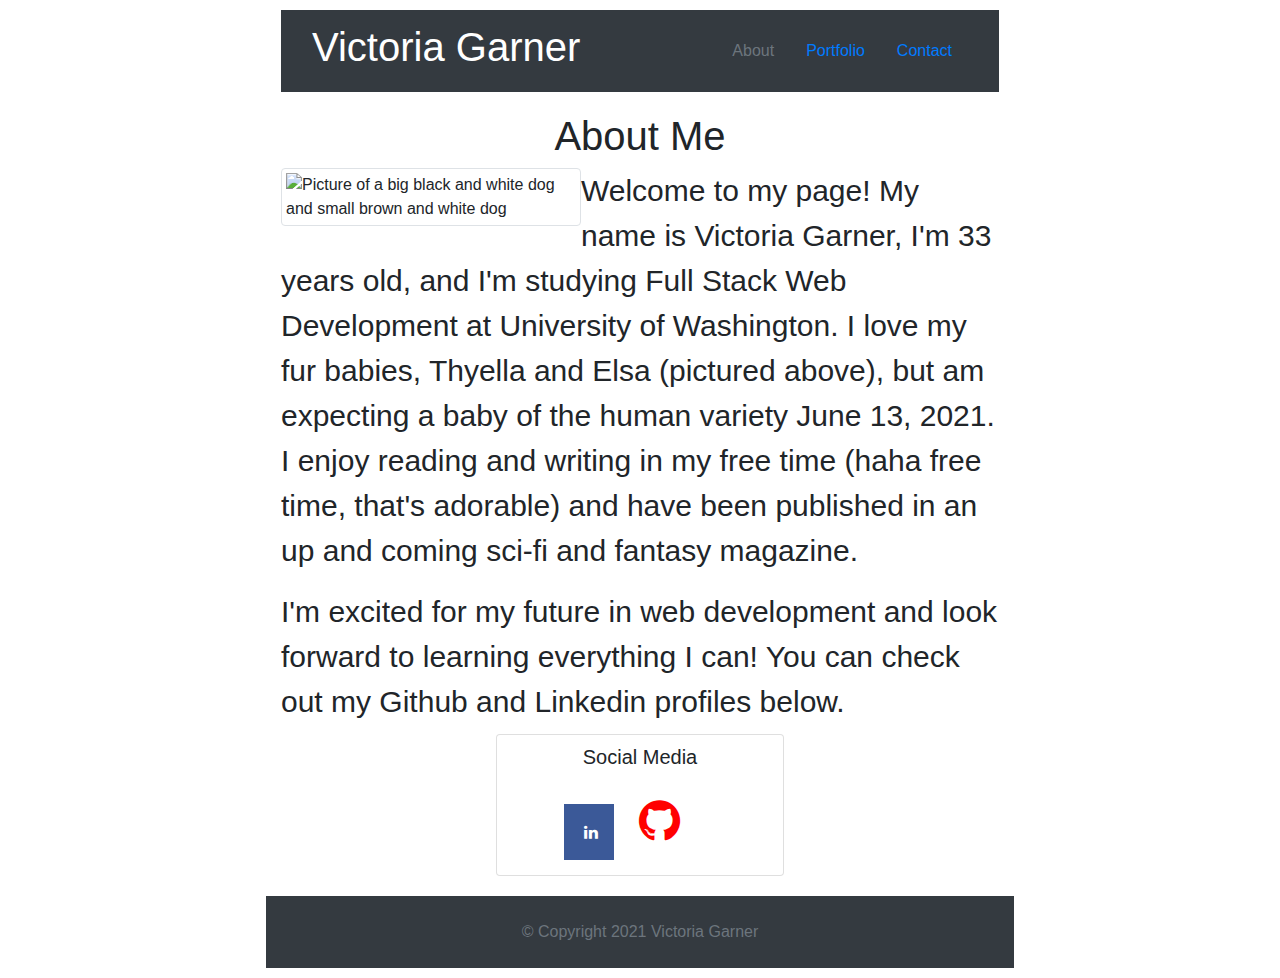
==== index.html @ 30bffe57 "Lower cased "Index"" ====
<!DOCTYPE html>
<html lang="en-us">

<head>
  <meta charset="UTF-8">
  <title>About</title>
  <link rel="stylesheet" href="./Assets/Home.style.css">
  <!-- We link our html to the Bootstrap CDN -->
  <link rel="stylesheet" href="https://maxcdn.bootstrapcdn.com/bootstrap/4.0.0/css/bootstrap.min.css">
  <link rel="stylesheet" href="https://stackpath.bootstrapcdn.com/font-awesome/4.7.0/css/font-awesome.min.css">
  <meta name="viewport" content="width=device-width, initial-scale=1.0">
</head>

<body>
  <main>
      <!--Navigation-->
      <div class="center">
      <div class="col-md-12 col-md-offset-2">
      <nav class="navbar navbar-dark bg-dark">
        <article class="container">
          <span class="navbar-brand mb-0 h1"><h1>Victoria Garner</h1> </span>
          <!--Navigation Items-->  
          <ul class="nav justify-content-end">
                <li class="nav-item">
                <a class="nav-link disabled" href="./index">About</a>
                </li>
                <li class="nav-item">
                <a class="nav-link" href="./Portfolio.html" >Portfolio</a>
                </li>
                <li class="nav-item">
                <a class="nav-link" href="./Contact.html">Contact</a>
                </li>
                </ul>
            </div>
             </div>
            </div>
           </nav>

      <!--Header, Picture, Bio-->     
      <div class="center">
      <div class="container">
      <header><h1 class="text-center">About Me</h1></header>
        <img src="https://by3301files.storage.live.com/[base64]/20171013_201407.jpg?psid=1&width=673&height=897" 
         alt="Picture of a big black and white dog and small brown and white dog"class="img-thumbnail">
          <p>Welcome to my page! My name is Victoria Garner, I'm 33 years old, and I'm studying Full 
          Stack Web Development at University of Washington. I love my fur babies, Thyella and Elsa 
          (pictured above), but am expecting a baby of the human variety June 13, 2021. I enjoy reading 
          and writing in my free time (haha free time, that's adorable) and have been published in an up and 
          coming sci-fi and fantasy magazine.</p>
          <p2>I'm excited for my future in web development and look forward to learning everything I can! 
          You can check out my Github and Linkedin profiles below.</p2>
      </div>

      <!--Social Media-->
      <div class="center">
      <link rel="stylesheet" href="https://cdnjs.cloudflare.com/ajax/libs/font-awesome/4.7.0/css/font-awesome.min.css">
      <div class="card" style="width: 18rem;">
      <div class="center" class="card-body">
        <h5 class="text-center" class="card-title">Social Media</h5>
        <a href="https://www.linkedin.com/in/victoria-garner-149a24116" class="fa fa-linkedin"></a>
      <a href="https://github.com/MsMischief" class="fa fa-github" style="font-size:48px;color:red"></a>
      </div>
      </div>
      </div>
      
   

        <!--Last, but not least, and certainly not without considerable annoyance, the footer.-->
            <footer class="py-4 bg-dark flex-shrink-0">
              <div class="container text-center">
                <a href="https://bootstrapious.com/snippets" 
                class="text-muted">© Copyright 2021 Victoria Garner</a>
              </div>
            </footer>
          </body>
          </html>
---- Assets/Home.style.css ----
* {
    box-sizing: border-box;
    padding: 0;
    margin: 0;
}

.center {
margin: auto;
width: 60%;
border: 5px;
padding: 10px;
}

img {
border: 1px solid #ddd;
border-radius: 4px;
width: 300px;
max-width: 100%;
height: auto;
float: left;
padding: 0 10px 0 0;
} 
  

p {
text-align: left;
font-family: Arial, Helvetica, sans-serif;
font-size: 30px;
}

p2 {
text-align: left;
font-family: Arial, Helvetica, sans-serif;
font-size: 30px;
}

/* Style all font awesome icons */
.fa {
padding: 20px;
font-size: 30px;
width: 50px;
text-align: center;
text-decoration: none;
 }
  
/* Add a hover effect if you want */
.fa:hover {
 opacity: 0.7;
}
  
  /* Set a specific color for each brand */
  
  /* Facebook */
.fa-linkedin {
background: #3B5998;
color: white;
}

.card {
 margin: 0 auto;
 float: none; 
margin-bottom: 10px; 
}

.footer {
position: fixed;
left: 50;
bottom: 0;
width: 50%;
background-color: blue;
color: white;
text-align: center;
}
        
.footer h2 {
font-size: 20px;
}
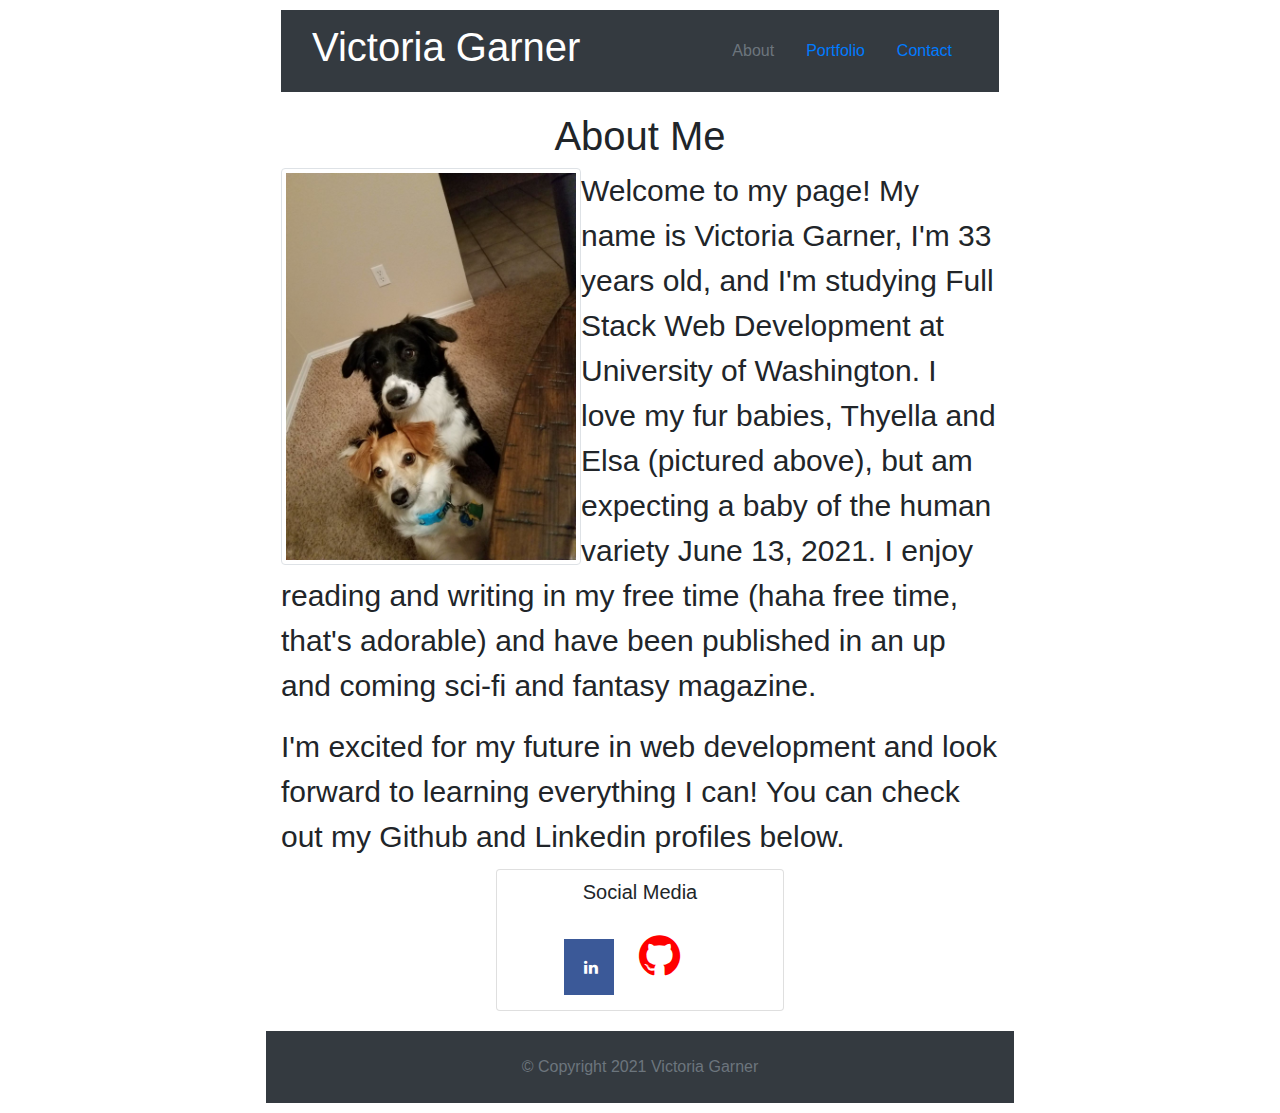
==== commit fe1e3de3: "Edited image" ====
--- a/index.html
+++ b/index.html
@@ -4,7 +4,7 @@
 <head>
   <meta charset="UTF-8">
   <title>About</title>
-  <link rel="stylesheet" href="./Assets/Home.style.css">
+  <link rel="stylesheet" href="./assets/Home.style.css">
   <!-- We link our html to the Bootstrap CDN -->
   <link rel="stylesheet" href="https://maxcdn.bootstrapcdn.com/bootstrap/4.0.0/css/bootstrap.min.css">
   <link rel="stylesheet" href="https://stackpath.bootstrapcdn.com/font-awesome/4.7.0/css/font-awesome.min.css">
@@ -40,7 +40,7 @@
       <div class="center">
       <div class="container">
       <header><h1 class="text-center">About Me</h1></header>
-        <img src="https://by3301files.storage.live.com/[base64]/20171013_201407.jpg?psid=1&width=673&height=897" 
+        <img src="./assets/images/Big-dog-little-dog.jpg" 
          alt="Picture of a big black and white dog and small brown and white dog"class="img-thumbnail">
           <p>Welcome to my page! My name is Victoria Garner, I'm 33 years old, and I'm studying Full 
           Stack Web Development at University of Washington. I love my fur babies, Thyella and Elsa 
--- a/assets/Home.style.css
+++ b/assets/Home.style.css
@@ -0,0 +1,77 @@
+* {
+    box-sizing: border-box;
+    padding: 0;
+    margin: 0;
+}
+
+.center {
+margin: auto;
+width: 60%;
+border: 5px;
+padding: 10px;
+}
+
+img {
+border: 1px solid #ddd;
+border-radius: 4px;
+width: 300px;
+max-width: 100%;
+height: auto;
+float: left;
+padding: 0 10px 0 0;
+} 
+  
+
+p {
+text-align: left;
+font-family: Arial, Helvetica, sans-serif;
+font-size: 30px;
+}
+
+p2 {
+text-align: left;
+font-family: Arial, Helvetica, sans-serif;
+font-size: 30px;
+}
+
+/* Style all font awesome icons */
+.fa {
+padding: 20px;
+font-size: 30px;
+width: 50px;
+text-align: center;
+text-decoration: none;
+ }
+  
+/* Add a hover effect if you want */
+.fa:hover {
+ opacity: 0.7;
+}
+  
+  /* Set a specific color for each brand */
+  
+  /* Facebook */
+.fa-linkedin {
+background: #3B5998;
+color: white;
+}
+
+.card {
+ margin: 0 auto;
+ float: none; 
+margin-bottom: 10px; 
+}
+
+.footer {
+position: fixed;
+left: 50;
+bottom: 0;
+width: 50%;
+background-color: blue;
+color: white;
+text-align: center;
+}
+        
+.footer h2 {
+font-size: 20px;
+}
